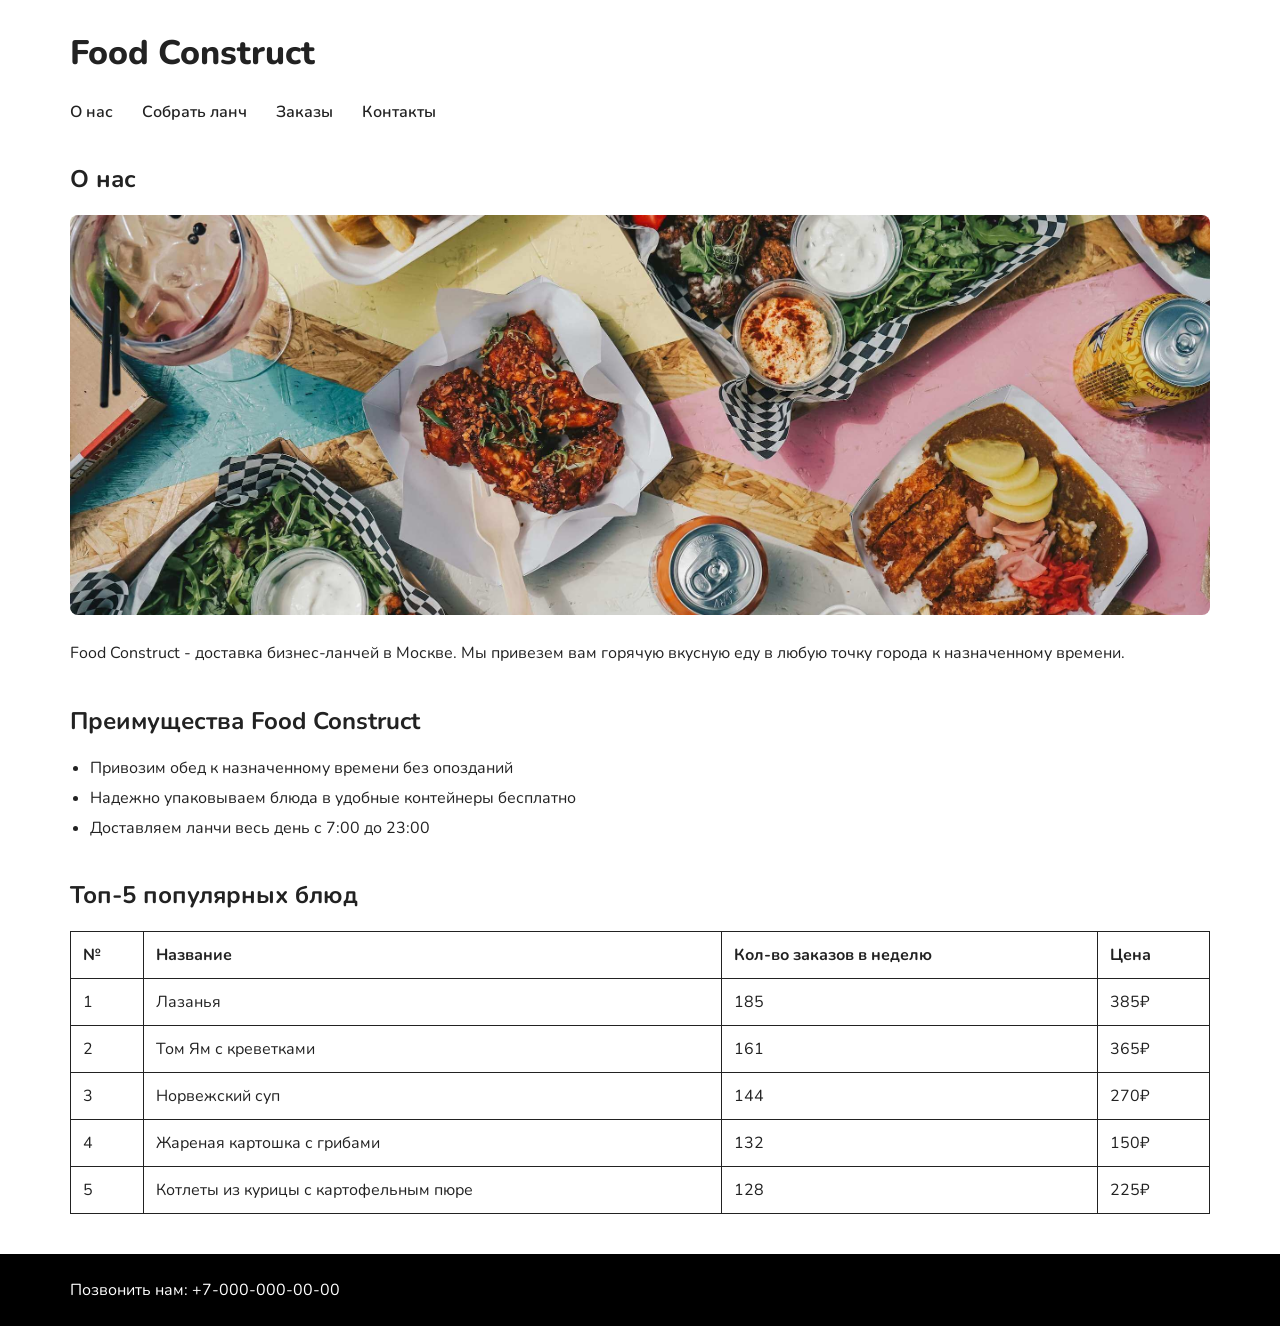
==== index.html @ a8ebdff4 "итог" ====
<!DOCTYPE html>
<html lang="ru">

<head>
	<meta charset="UTF-8">
	<meta name="viewport" content="width=device-width, initial-scale=1.0">
	<title>Food Construct — доставка бизнес-ланчей</title>

	<link rel="preconnect" href="https://fonts.googleapis.com">
	<link rel="preconnect" href="https://fonts.gstatic.com" crossorigin>
	<link href="https://fonts.googleapis.com/css2?family=Nunito:wght@400;600;700;800&display=swap" rel="stylesheet">

	<link rel="stylesheet" href="styles/style.css">
</head>

<body>

	<header class="header">
		<h1 class="header__title">Food Construct</h1>

		<nav class="header__nav">
			<a href="#about" class="header__link">О нас</a>
			<a href="#lunch" class="header__link">Собрать ланч</a>
			<a href="#orders" class="header__link">Заказы</a>
			<a href="#footer" class="header__link">Контакты</a>
		</nav>
	</header>

	<main class="main">

		<section class="about" id="about">
			<h2 class="section-title">О нас</h2>
			<img src="images/lunch.jpg" alt="Бизнес-ланч Food Construct" class="about__img">
			<p class="about__text">
				Food Construct - доставка бизнес-ланчей в Москве. Мы привезем вам горячую вкусную
				еду в любую точку города к назначенному времени.
			</p>
		</section>

		<section class="advantages">
			<h2 class="section-title">Преимущества Food Construct</h2>
			<ul class="advantages__list">
				<li>Привозим обед к назначенному времени без опозданий</li>
				<li>Надежно упаковываем блюда в удобные контейнеры бесплатно</li>
				<li>Доставляем ланчи весь день с 7:00 до 23:00</li>
			</ul>
		</section>

		<section class="dishes" id="orders">
			<h2 class="section-title">Топ-5 популярных блюд</h2>
			<table class="dishes__table">
				<thead>
					<tr>
						<th>№</th>
						<th>Название</th>
						<th>Кол-во заказов в неделю</th>
						<th>Цена</th>
					</tr>
				</thead>
				<tbody>
					<tr>
						<td>1</td>
						<td>Лазанья</td>
						<td>185</td>
						<td>385₽</td>
					</tr>
					<tr>
						<td>2</td>
						<td>Том Ям с креветками</td>
						<td>161</td>
						<td>365₽</td>
					</tr>
					<tr>
						<td>3</td>
						<td>Норвежский суп</td>
						<td>144</td>
						<td>270₽</td>
					</tr>
					<tr>
						<td>4</td>
						<td>Жареная картошка с грибами</td>
						<td>132</td>
						<td>150₽</td>
					</tr>
					<tr>
						<td>5</td>
						<td>Котлеты из курицы с картофельным пюре</td>
						<td>128</td>
						<td>225₽</td>
					</tr>
				</tbody>
			</table>
		</section>

	</main>

	<footer class="footer" id="footer">
		<p class="footer__text">Позвонить нам: <a href="tel:+70000000000" class="footer__link">+7-000-000-00-00</a></p>
	</footer>

</body>

</html>
---- styles/style.css ----
* {
	box-sizing: border-box;
}

body {
	margin: 0;
	padding: 0;
	font-family: "Nunito", sans-serif;
	font-size: 16px;
	color: #222222;
}

/* Шапка сайта */
.header {
	margin: 0;
	padding: 30px 70px;
}

.header__title {
	margin: 0;
	font-size: 34px;
	font-weight: 800;
}

.header__nav {
	margin-top: 25px;
	padding: 0;
}

.header__link {
	margin-right: 25px;
	font-family: "Nunito", sans-serif;
	font-size: 16px;
	font-weight: 600;
	color: #222222;
	text-decoration: none;
}

.header__link:hover {
	color: #ff6b4a;
}

/* Основной контент */
.main {
	margin: 0;
	padding: 0 70px;
}

.section-title {
	margin: 0 0 20px 0;
	font-size: 24px;
	font-weight: 700;
}

/* О нас */
.about {
	margin-top: 10px;
	padding: 0;
}

.about__img {
	width: 100%;
	height: 400px;
	object-fit: cover;
	border-radius: 8px;
}

.about__text {
	margin-top: 20px;
	font-size: 16px;
	font-weight: 400;
	line-height: 1.5;
}

/* Преимущества */
.advantages {
	margin-top: 40px;
	padding: 0;
}

.advantages__list {
	margin: 0;
	padding-left: 20px;
}

.advantages__list li {
	margin-bottom: 8px;
	font-size: 16px;
	font-weight: 400;
}

/* Таблица блюд */
.dishes {
	margin-top: 40px;
	padding: 0 0 40px 0;
}

.dishes__table {
	width: 100%;
	border: 1px solid #222222;
	border-collapse: collapse;
}

.dishes__table th,
.dishes__table td {
	padding: 12px;
	border: 1px solid #222222;
	text-align: left;
	font-size: 16px;
	font-weight: 400;
}

.dishes__table th {
	font-weight: 700;
}

/* Футер */
.footer {
	margin: 0;
	padding: 25px 70px;
	background-color: black;
	color: white;
}

.footer__text {
	margin: 0;
	font-size: 16px;
}

.footer__link {
	font-family: "Nunito", sans-serif;
	font-size: 16px;
	color: white;
	text-decoration: none;
}

.footer__link:hover {
	color: #ff6b4a;
}

/* Адаптивность */
@media (max-width: 650px) {
	.header {
		padding: 20px 30px;
	}

	.main {
		padding: 0 30px;
	}

	.footer {
		padding: 20px 30px;
	}

	.header__link {
		margin-right: 15px;
	}

	.about__img {
		height: 250px;
	}
}
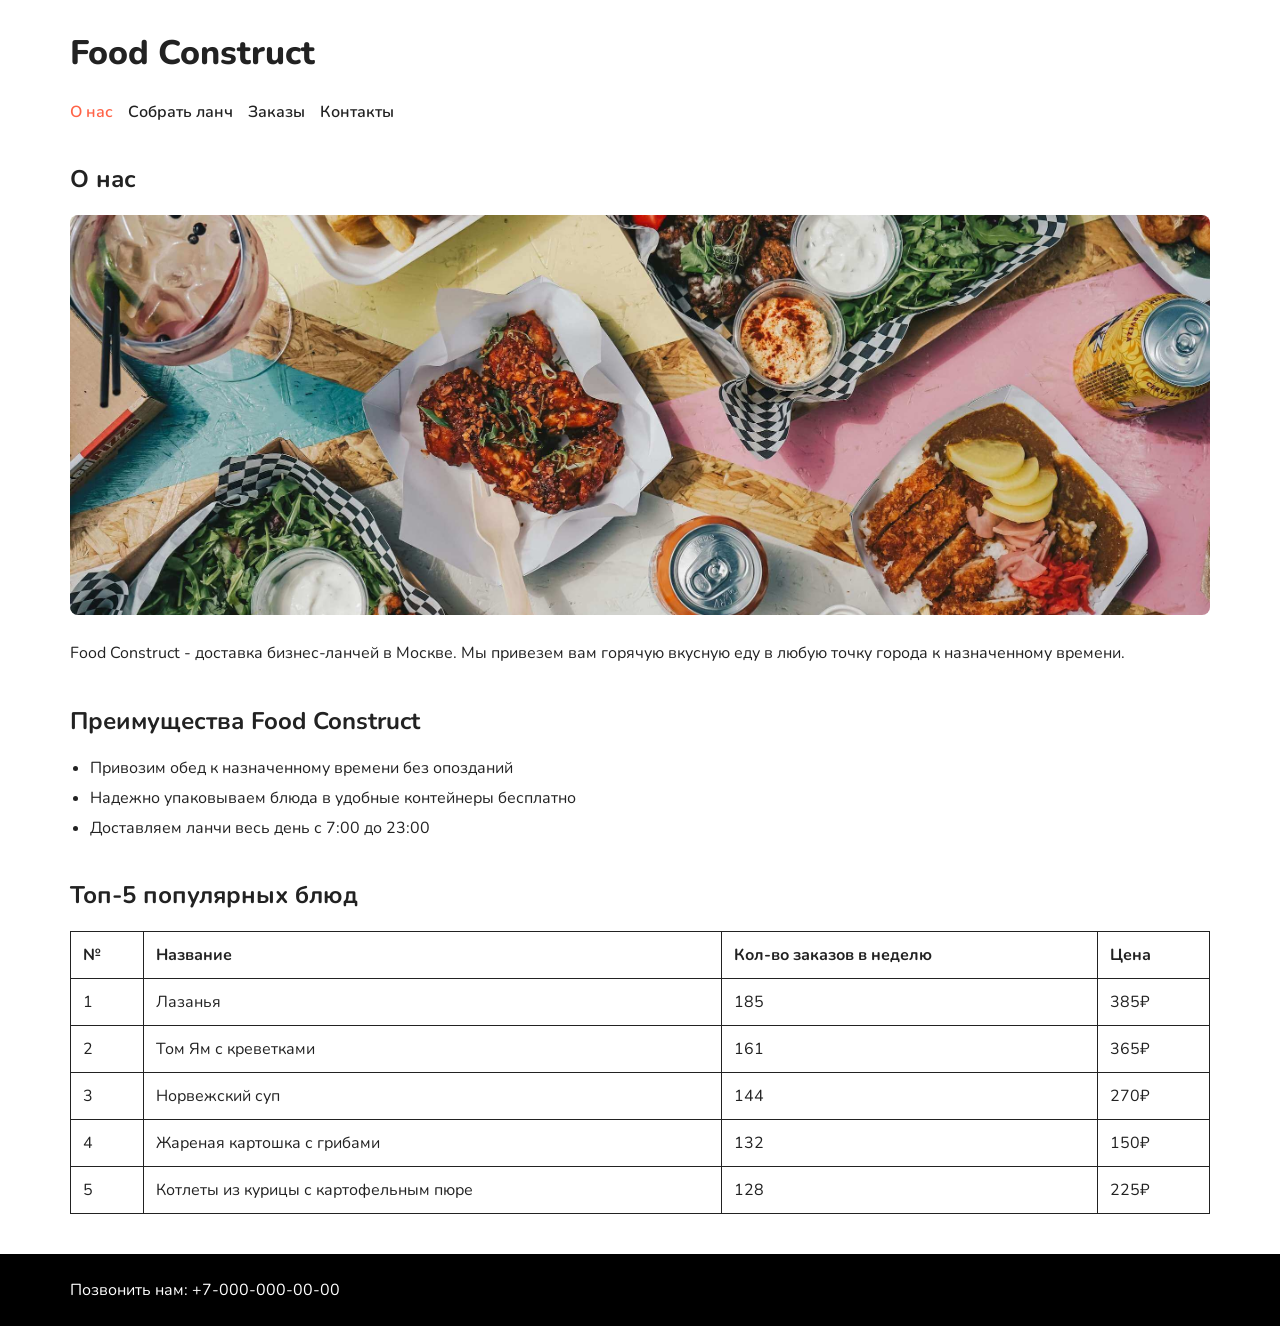
==== commit 57c74862: "итог 2 лабы" ====
--- a/index.html
+++ b/index.html
@@ -19,8 +19,8 @@
 		<h1 class="header__title">Food Construct</h1>
 
 		<nav class="header__nav">
-			<a href="#about" class="header__link">О нас</a>
-			<a href="#lunch" class="header__link">Собрать ланч</a>
+			<a href="index.html#about" class="header__link" id="active">О нас</a>
+			<a href="lunch.html" class="header__link">Собрать ланч</a>
 			<a href="#orders" class="header__link">Заказы</a>
 			<a href="#footer" class="header__link">Контакты</a>
 		</nav>
--- a/styles/style.css
+++ b/styles/style.css
@@ -2,7 +2,15 @@
 	box-sizing: border-box;
 }
 
+html {
+	height: 100%;
+}
+
+/* Прижимаем футер к низу окна, если контента мало */
 body {
+	display: flex;
+	flex-direction: column;
+	min-height: 100vh;
 	margin: 0;
 	padding: 0;
 	font-family: "Nunito", sans-serif;
@@ -23,12 +31,14 @@
 }
 
 .header__nav {
+	display: flex;
+	flex-wrap: wrap;
+	gap: 15px;
 	margin-top: 25px;
 	padding: 0;
 }
 
 .header__link {
-	margin-right: 25px;
 	font-family: "Nunito", sans-serif;
 	font-size: 16px;
 	font-weight: 600;
@@ -40,8 +50,14 @@
 	color: #ff6b4a;
 }
 
+/* Активный пункт меню */
+#active {
+	color: tomato;
+}
+
 /* Основной контент */
 .main {
+	flex-grow: 1;
 	margin: 0;
 	padding: 0 70px;
 }
@@ -138,8 +154,20 @@
 	color: #ff6b4a;
 }
 
-/* Адаптивность */
-@media (max-width: 650px) {
+/* Адаптивность: планшеты */
+@media (max-width: 800px) {
+	.header__nav {
+		justify-content: space-between;
+	}
+
+	.about__img {
+		width: 500px;
+		max-width: 100%;
+	}
+}
+
+/* Адаптивность: мобильные */
+@media (max-width: 600px) {
 	.header {
 		padding: 20px 30px;
 	}
@@ -152,11 +180,35 @@
 		padding: 20px 30px;
 	}
 
+	.header__title {
+		text-align: center;
+	}
+
+	.header__nav {
+		flex-direction: column;
+		align-items: center;
+	}
+
 	.header__link {
-		margin-right: 15px;
+		font-size: 20px;
 	}
 
 	.about__img {
+		width: 100%;
 		height: 250px;
 	}
-}
+
+	.dishes__table th,
+	.dishes__table td {
+		font-size: 14px;
+	}
+}
+
+/* Адаптивность: маленькие экраны */
+@media (max-width: 400px) {
+	.dishes__table th,
+	.dishes__table td {
+		padding: 6px;
+		font-size: 12px;
+	}
+}
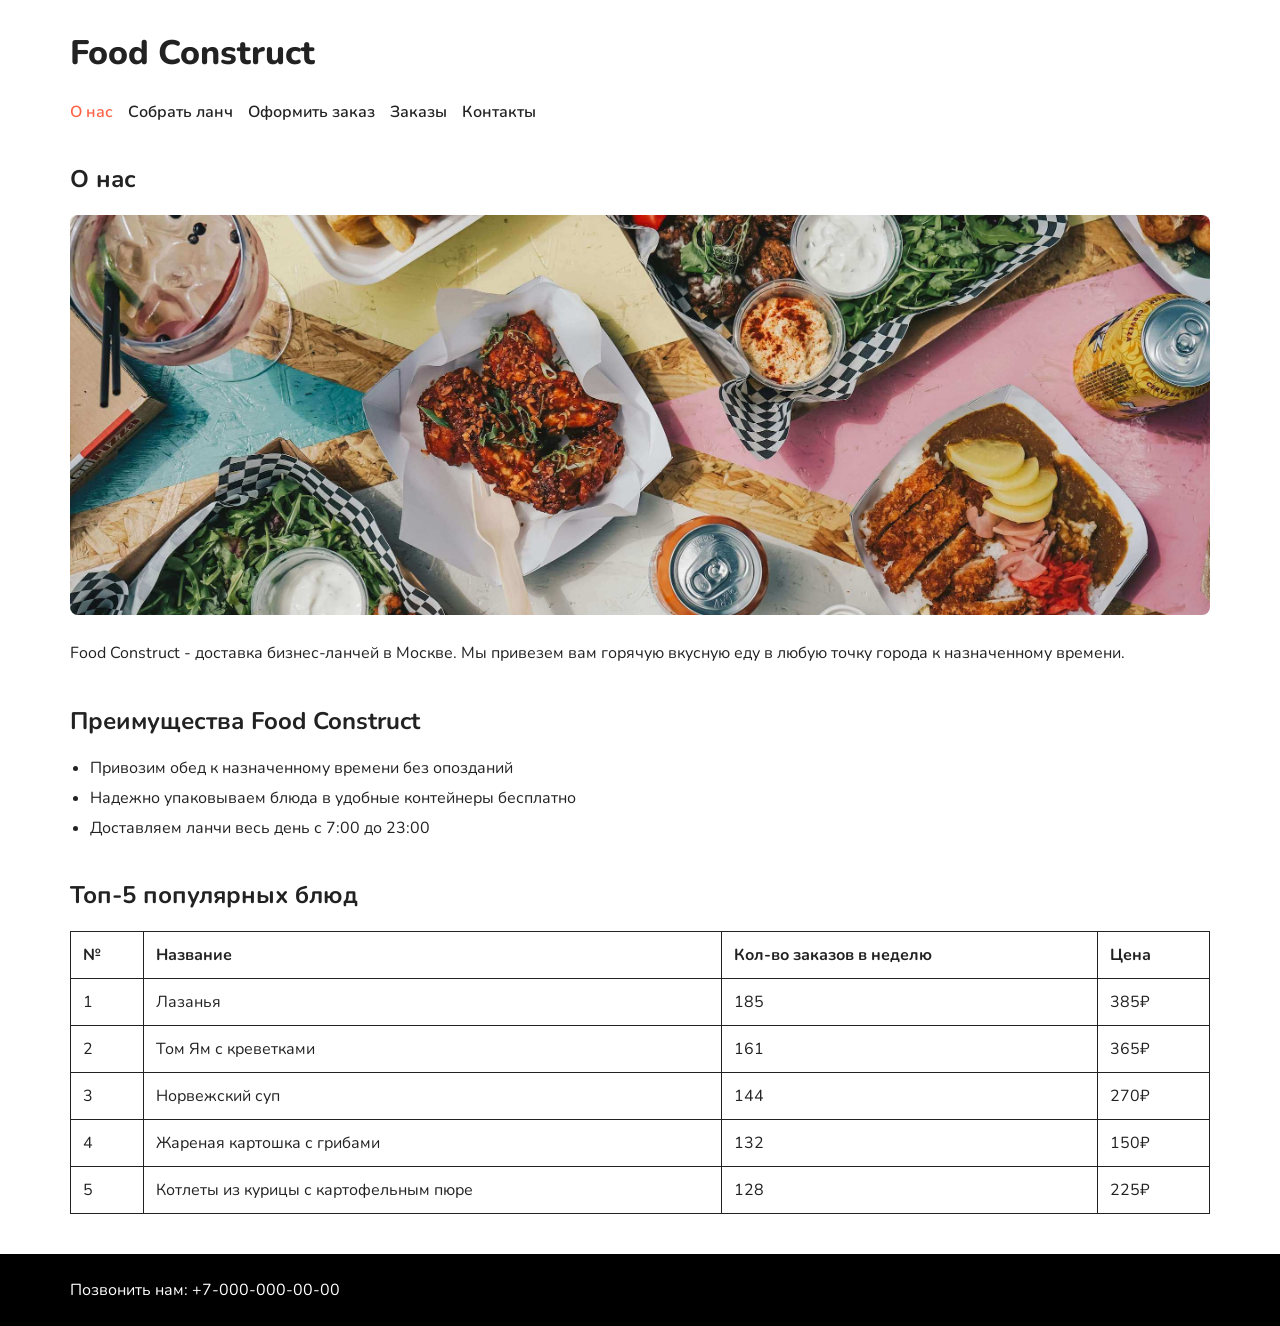
==== commit 2a98eb5e: "8 лаба" ====
--- a/index.html
+++ b/index.html
@@ -21,6 +21,7 @@
 		<nav class="header__nav">
 			<a href="index.html#about" class="header__link" id="active">О нас</a>
 			<a href="lunch.html" class="header__link">Собрать ланч</a>
+				<a href="order.html" class="header__link">Оформить заказ</a>
 			<a href="#orders" class="header__link">Заказы</a>
 			<a href="#footer" class="header__link">Контакты</a>
 		</nav>
--- a/styles/style.css
+++ b/styles/style.css
@@ -1,5 +1,10 @@
 * {
 	box-sizing: border-box;
+}
+
+/* Скрытые элементы не должны перебиваться другими display */
+[hidden] {
+	display: none !important;
 }
 
 html {
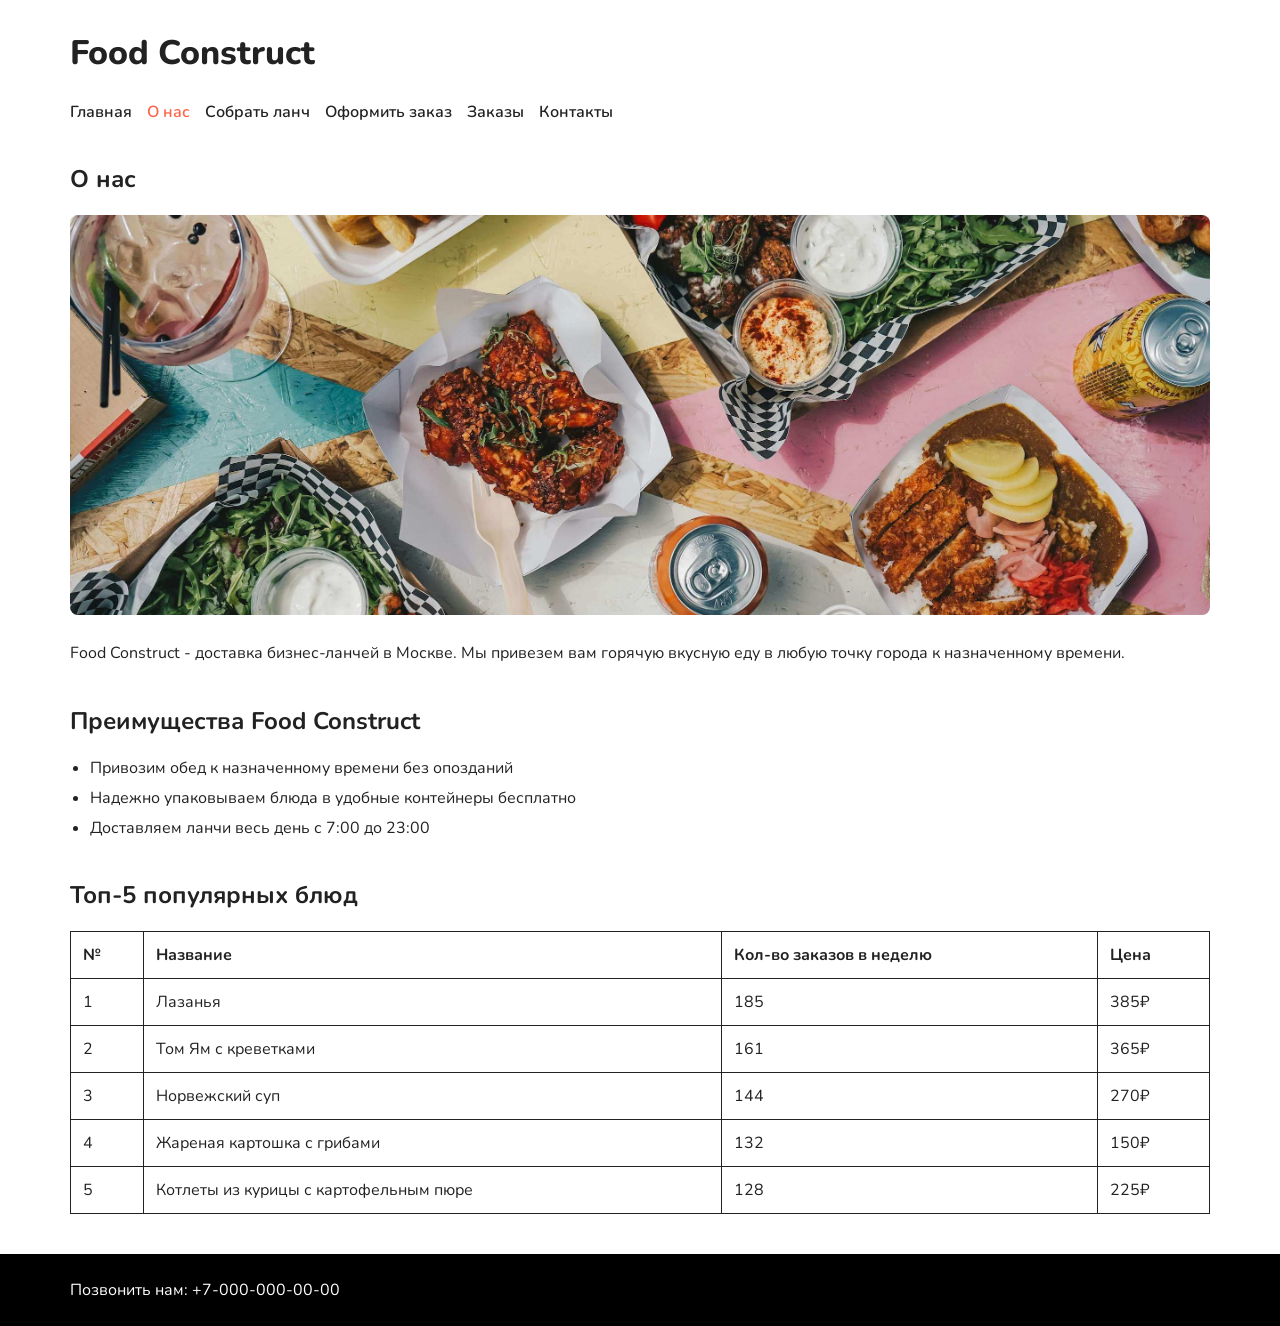
==== commit e0d5cbd6: "10 лаба" ====
--- a/index.html
+++ b/index.html
@@ -19,10 +19,11 @@
 		<h1 class="header__title">Food Construct</h1>
 
 		<nav class="header__nav">
+			<a href="landing.html" class="header__link">Главная</a>
 			<a href="index.html#about" class="header__link" id="active">О нас</a>
 			<a href="lunch.html" class="header__link">Собрать ланч</a>
 				<a href="order.html" class="header__link">Оформить заказ</a>
-			<a href="#orders" class="header__link">Заказы</a>
+			<a href="orders.html" class="header__link">Заказы</a>
 			<a href="#footer" class="header__link">Контакты</a>
 		</nav>
 	</header>
